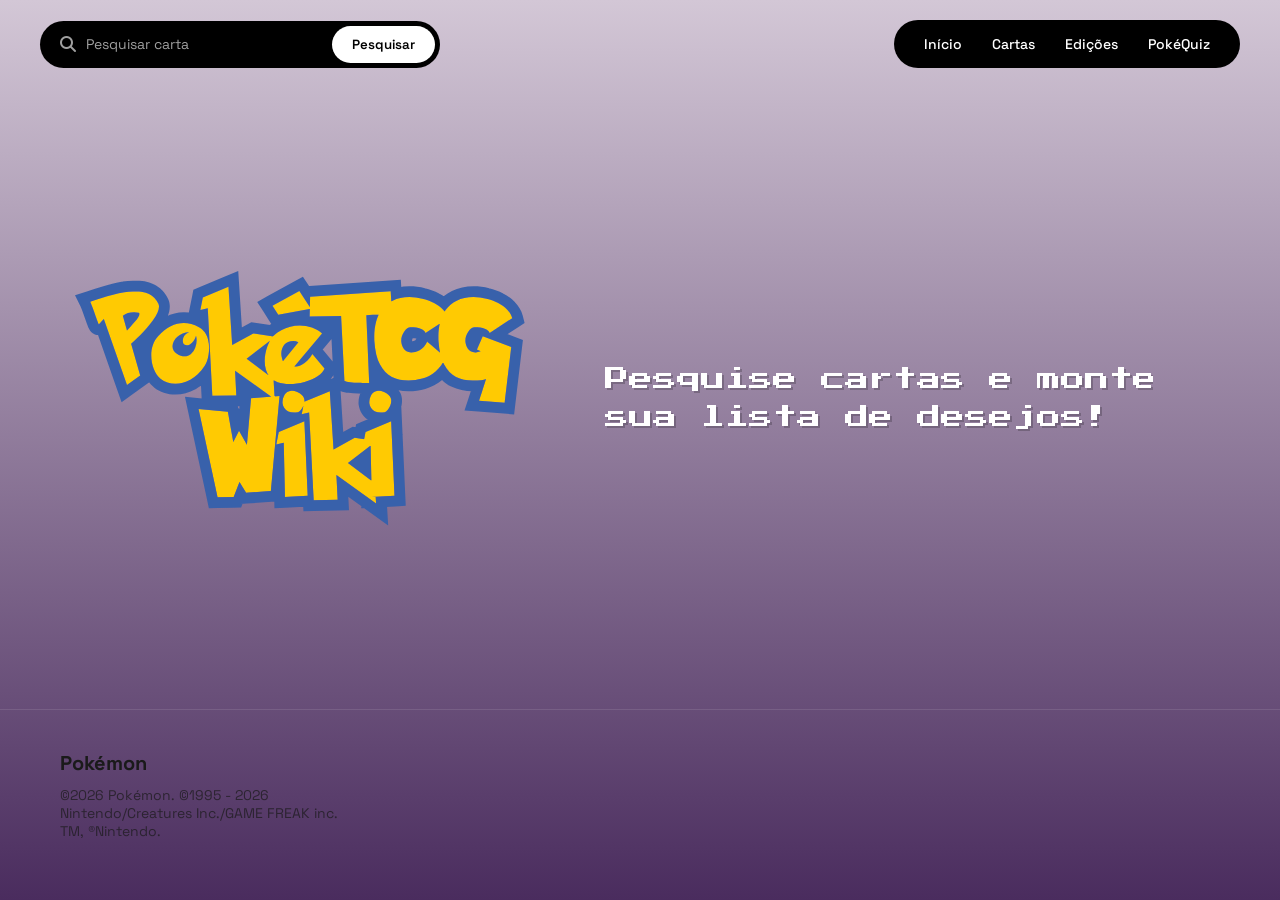
==== index.html @ 177856fb "nome pasta" ====
<!DOCTYPE html>
<html lang="pt-BR">

<head>
    <meta charset="UTF-8">
    <meta name="viewport" content="width=device-width, initial-scale=1.0">
    <title>PokéTCG Wiki</title>
    <link rel="stylesheet" href="style.css">
    <link rel="preconnect" href="https://fonts.googleapis.com">
    <link rel="preconnect" href="https://fonts.gstatic.com" crossorigin>
    <link href="https://fonts.googleapis.com/css2?family=Press+Start+2P&family=Space+Grotesk:wght@300..700&display=swap"
        rel="stylesheet">
    <link rel="stylesheet" href="https://cdnjs.cloudflare.com/ajax/libs/font-awesome/6.4.0/css/all.min.css">
</head>

<body>

    <header class="top-header">
        <div class="search-bar">
            <div class="input-group">
                <i class="fa-solid fa-magnifying-glass"></i>
                <input type="text" placeholder="Pesquisar carta">
            </div>
            <button class="cta-btn">Pesquisar</button>
        </div>

        <nav class="nav-menu">
            <a href="index.html">Início</a>
            <a href="cartas/cartas.html">Cartas</a>
            <a href="edition/edition.html">Edições</a>
            <a href="#">PokéQuiz</a>
        </nav>
    </header>

    <main class="hero-section">
        <div class="hero-content">
            <img src="images/logo.svg" alt="Logo PokéTCG Wiki" class="logo-img">
            <h1 class="pixel-text">
                <span class="line-1">Pesquise cartas e monte</span>
                <span class="line-2">sua lista de desejos!</span>
            </h1>
        </div>
    </main>

    <footer class="site-footer">
        <div class="footer-brand">
            <h2>Pokémon</h2>
            <p>©2026 Pokémon. ©1995 - 2026 Nintendo/Creatures Inc./GAME FREAK inc. TM, ®Nintendo.</p>
        </div>

        <div class="footer-links">
            <div class="link
---- style.css ----
/* Reset básico */
* {
    margin: 0;
    padding: 0;
    box-sizing: border-box;
}

body {
    font-family: 'Space Grotesk', sans-serif;
    background: linear-gradient(180deg, #d3c7d6 0%, #4a2c5e 100%);
    color: #ffffff;
    min-height: 100vh;
    display: flex;
    flex-direction: column;
}

/* --- CABEÇALHO --- */
.top-header {
    display: flex;
    justify-content: space-between;
    align-items: center;
    padding: 20px 40px;
}

.search-bar {
    background-color: #000;
    border-radius: 30px;
    display: flex;
    align-items: center;
    justify-content: space-between;
    padding: 5px 5px 5px 20px;
    width: 400px;
}

.input-group {
    display: flex;
    align-items: center;
    gap: 10px;
    flex: 1;
}

.input-group i {
    color: #a0a0a0;
}

.input-group input {
    background: transparent;
    border: none;
    color: #fff;
    font-family: 'Space Grotesk', sans-serif;
    font-size: 14px;
    outline: none;
    width: 100%;
}

.input-group input::placeholder {
    color: #a0a0a0;
}

.cta-btn {
    background-color: #fff;
    color: #000;
    border: none;
    border-radius: 20px;
    padding: 10px 20px;
    font-weight: 600;
    cursor: pointer;
    font-family: 'Space Grotesk', sans-serif;
}

.nav-menu {
    background-color: #000;
    border-radius: 30px;
    padding: 15px 30px;
    display: flex;
    gap: 30px;
}

.nav-menu a {
    color: #fff;
    text-decoration: none;
    font-size: 14px;
    font-weight: 500;
}

/* --- CONTEÚDO PRINCIPAL --- */
.hero-section {
    flex: 1; 
    display: flex;
    align-items: center; 
    justify-content: center; 
    padding: 40px;
    width: 100%;
}

.hero-content {
    display: flex;
    align-items: center;
    justify-content: center;
    gap: 80px; 
    max-width: 1200px;
    width: 100%;
}

.logo-img {
    max-width: 450px;
    width: 100%;
    height: auto;
    flex-shrink: 0; /* Impede a imagem de se encolher ou mover */
}

/* --- EFEITO DE DIGITAÇÃO MULTILINHA E ESTÁTICO --- */
.pixel-text {
    font-family: 'Press Start 2P', cursive;
    font-size: 24px; 
    font-weight: 400;
    line-height: 1.6;
    text-shadow: 2px 2px 0px rgba(0,0,0,0.2); 
    
    /* Configuração para não mover a tela: um tamanho mínimo fixo para o container */
    display: flex;
    flex-direction: column;
    min-width: 25ch; 
}

.pixel-text span {
    display: inline-block;
    overflow: hidden; 
    white-space: nowrap; 
    width: 0; /* Começa invisível */
    border-right: 4px solid transparent; 
}

.line-1 {
    /* Linha 1 tem exatamente 23 caracteres */
    animation: typing-1 1.5s steps(23, end) forwards;
}

.line-2 {
    /* Linha 2 tem exatamente 20 caracteres. O delay de 1.5s faz ela esperar a linha 1 terminar */
    animation: 
        typing-2 1.5s steps(20, end) 1.5s forwards,
        blink .75s step-end infinite;
}

@keyframes typing-1 {
    from { width: 0; }
    to { width: 23ch; } /* ch é a largura exata da fonte pixelada */
}

@keyframes typing-2 {
    from { width: 0; }
    to { width: 21ch; }
}

@keyframes blink {
    from, to { border-right-color: transparent; }
    50% { border-right-color: #fff; }
}

/* --- RODAPÉ --- */
.site-footer {
    display: flex;
    justify-content: space-between;
    padding: 40px 60px;
    border-top: 1px solid rgba(255, 255, 255, 0.1);
    margin-top: auto;
}

.footer-brand {
    max-width: 300px;
}

.footer-brand h2 {
    font-size: 20px;
    margin-bottom: 10px;
    color: #1a1a1a; 
}

.footer-brand p {
    font-size: 14px;
    color: rgba(26, 26, 26, 0.7);
    margin-bottom: 20px;
}

.footer-links {
    display: flex;
    gap: 80px;
}

.link-column h3 {
    font-size: 14px;
    font-weight: 700;
    margin-bottom: 15px;
    color: #1a1a1a;
}

.link-column a {
    display: block;
    color: rgba(26, 26, 26, 0.7);
    text-decoration: none;
    font-size: 14px;
    margin-bottom: 10px;
}

.link-column a:hover {
    color: #000;
}
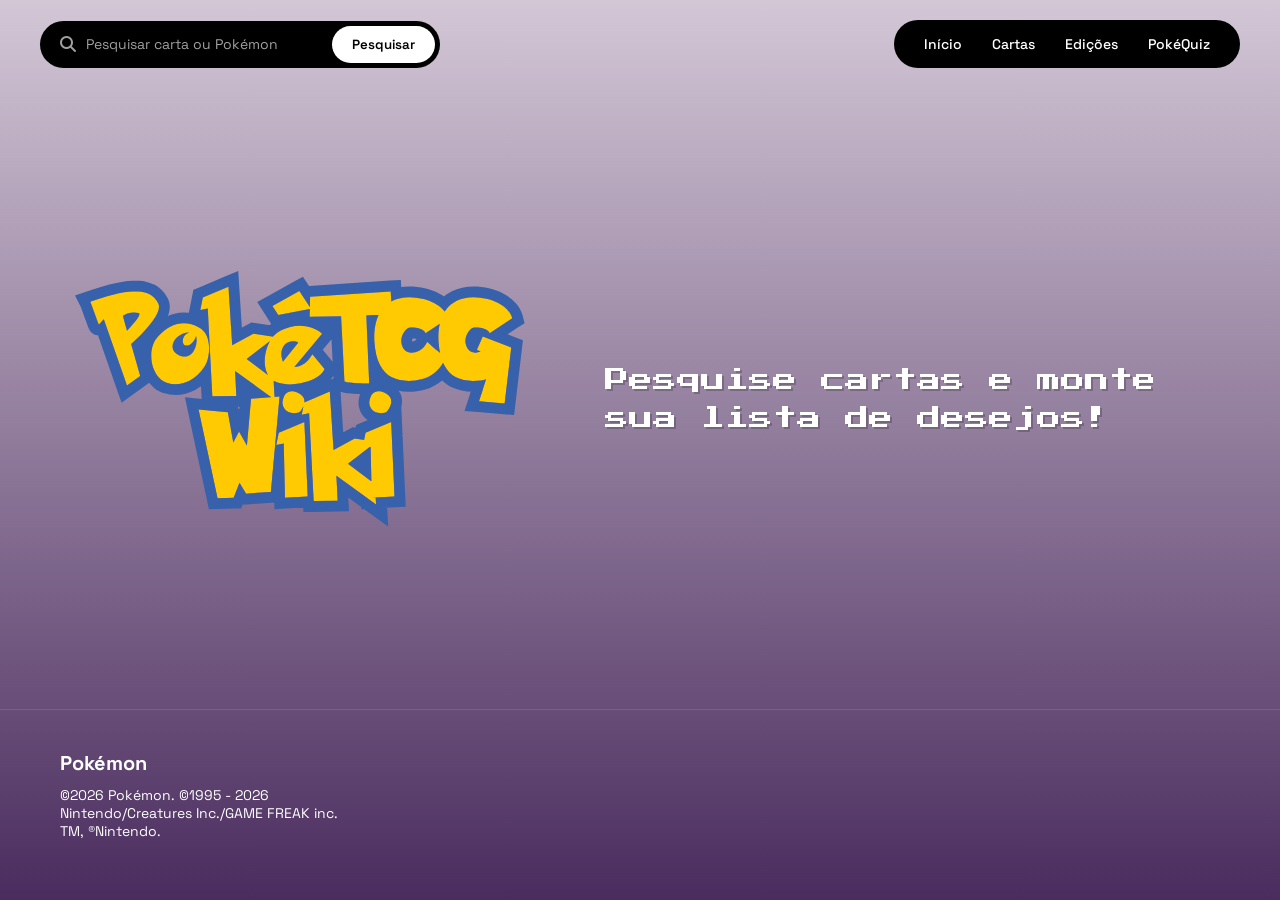
==== commit c79b2489: "Substituindo tudo pela versao local" ====
--- a/index.html
+++ b/index.html
@@ -1,52 +1,56 @@
-<!DOCTYPE html>
-<html lang="pt-BR">
-
-<head>
-    <meta charset="UTF-8">
-    <meta name="viewport" content="width=device-width, initial-scale=1.0">
-    <title>PokéTCG Wiki</title>
-    <link rel="stylesheet" href="style.css">
-    <link rel="preconnect" href="https://fonts.googleapis.com">
-    <link rel="preconnect" href="https://fonts.gstatic.com" crossorigin>
-    <link href="https://fonts.googleapis.com/css2?family=Press+Start+2P&family=Space+Grotesk:wght@300..700&display=swap"
-        rel="stylesheet">
-    <link rel="stylesheet" href="https://cdnjs.cloudflare.com/ajax/libs/font-awesome/6.4.0/css/all.min.css">
-</head>
-
-<body>
-
-    <header class="top-header">
-        <div class="search-bar">
-            <div class="input-group">
-                <i class="fa-solid fa-magnifying-glass"></i>
-                <input type="text" placeholder="Pesquisar carta">
-            </div>
-            <button class="cta-btn">Pesquisar</button>
-        </div>
-
-        <nav class="nav-menu">
-            <a href="index.html">Início</a>
-            <a href="cartas/cartas.html">Cartas</a>
-            <a href="edition/edition.html">Edições</a>
-            <a href="#">PokéQuiz</a>
-        </nav>
-    </header>
-
-    <main class="hero-section">
-        <div class="hero-content">
-            <img src="images/logo.svg" alt="Logo PokéTCG Wiki" class="logo-img">
-            <h1 class="pixel-text">
-                <span class="line-1">Pesquise cartas e monte</span>
-                <span class="line-2">sua lista de desejos!</span>
-            </h1>
-        </div>
-    </main>
-
-    <footer class="site-footer">
-        <div class="footer-brand">
-            <h2>Pokémon</h2>
-            <p>©2026 Pokémon. ©1995 - 2026 Nintendo/Creatures Inc./GAME FREAK inc. TM, ®Nintendo.</p>
-        </div>
-
-        <div class="footer-links">
-            <div class="link+<!DOCTYPE html>
+<html lang="pt-BR">
+
+<head>
+    <meta charset="UTF-8">
+    <meta name="viewport" content="width=device-width, initial-scale=1.0">
+    <title>PokéTCG Wiki</title>
+    <link rel="stylesheet" href="style.css">
+    <link rel="preconnect" href="https://fonts.googleapis.com">
+    <link rel="preconnect" href="https://fonts.gstatic.com" crossorigin>
+    <link href="https://fonts.googleapis.com/css2?family=Press+Start+2P&family=Space+Grotesk:wght@300..700&display=swap" rel="stylesheet">
+    <link rel="stylesheet" href="https://cdnjs.cloudflare.com/ajax/libs/font-awesome/6.4.0/css/all.min.css">
+</head>
+
+<body>
+
+    <header class="top-header">
+        <div class="search-bar">
+            <div class="input-group">
+                <i class="fa-solid fa-magnifying-glass"></i>
+                <input type="text" placeholder="Pesquisar carta ou Pokémon">
+            </div>
+            <button class="cta-btn">Pesquisar</button>
+        </div>
+
+        <nav class="nav-menu">
+            <a href="index.html">Início</a>
+            <a href="cartas/cartas.html">Cartas</a>
+            <a href="edition/edition.html">Edições</a>
+            <a href="quiz/quiz.html">PokéQuiz</a>
+        </nav>
+    </header>
+
+    <main class="hero-section">
+        <div class="hero-content">
+            <img src="images/logo.svg" alt="Logo PokéTCG Wiki" class="logo-img">
+            <h1 class="pixel-text">
+                <span class="line-1">Pesquise cartas e monte</span>
+                <span class="line-2">sua lista de desejos!</span>
+            </h1>
+        </div>
+    </main>
+
+    <footer class="site-footer">
+        <div class="footer-brand">
+            <h2>Pokémon</h2>
+            <p>©2026 Pokémon. ©1995 - 2026 Nintendo/Creatures Inc./GAME FREAK inc. TM, ®Nintendo.</p>
+        </div>
+        
+        <div class="footer-links">
+            </div>
+    </footer>
+
+    <script src="global.js"></script>
+</body>
+</html>
--- a/style.css
+++ b/style.css
@@ -1,208 +1,358 @@
-/* Reset básico */
-* {
-    margin: 0;
-    padding: 0;
-    box-sizing: border-box;
-}
-
-body {
-    font-family: 'Space Grotesk', sans-serif;
-    background: linear-gradient(180deg, #d3c7d6 0%, #4a2c5e 100%);
-    color: #ffffff;
-    min-height: 100vh;
-    display: flex;
-    flex-direction: column;
-}
-
-/* --- CABEÇALHO --- */
-.top-header {
-    display: flex;
-    justify-content: space-between;
-    align-items: center;
-    padding: 20px 40px;
-}
-
-.search-bar {
-    background-color: #000;
-    border-radius: 30px;
-    display: flex;
-    align-items: center;
-    justify-content: space-between;
-    padding: 5px 5px 5px 20px;
-    width: 400px;
-}
-
-.input-group {
-    display: flex;
-    align-items: center;
-    gap: 10px;
-    flex: 1;
-}
-
-.input-group i {
-    color: #a0a0a0;
-}
-
-.input-group input {
-    background: transparent;
-    border: none;
-    color: #fff;
-    font-family: 'Space Grotesk', sans-serif;
-    font-size: 14px;
-    outline: none;
-    width: 100%;
-}
-
-.input-group input::placeholder {
-    color: #a0a0a0;
-}
-
-.cta-btn {
-    background-color: #fff;
-    color: #000;
-    border: none;
-    border-radius: 20px;
-    padding: 10px 20px;
-    font-weight: 600;
-    cursor: pointer;
-    font-family: 'Space Grotesk', sans-serif;
-}
-
-.nav-menu {
-    background-color: #000;
-    border-radius: 30px;
-    padding: 15px 30px;
-    display: flex;
-    gap: 30px;
-}
-
-.nav-menu a {
-    color: #fff;
-    text-decoration: none;
-    font-size: 14px;
-    font-weight: 500;
-}
-
-/* --- CONTEÚDO PRINCIPAL --- */
-.hero-section {
-    flex: 1; 
-    display: flex;
-    align-items: center; 
-    justify-content: center; 
-    padding: 40px;
-    width: 100%;
-}
-
-.hero-content {
-    display: flex;
-    align-items: center;
-    justify-content: center;
-    gap: 80px; 
-    max-width: 1200px;
-    width: 100%;
-}
-
-.logo-img {
-    max-width: 450px;
-    width: 100%;
-    height: auto;
-    flex-shrink: 0; /* Impede a imagem de se encolher ou mover */
-}
-
-/* --- EFEITO DE DIGITAÇÃO MULTILINHA E ESTÁTICO --- */
-.pixel-text {
-    font-family: 'Press Start 2P', cursive;
-    font-size: 24px; 
-    font-weight: 400;
-    line-height: 1.6;
-    text-shadow: 2px 2px 0px rgba(0,0,0,0.2); 
-    
-    /* Configuração para não mover a tela: um tamanho mínimo fixo para o container */
-    display: flex;
-    flex-direction: column;
-    min-width: 25ch; 
-}
-
-.pixel-text span {
-    display: inline-block;
-    overflow: hidden; 
-    white-space: nowrap; 
-    width: 0; /* Começa invisível */
-    border-right: 4px solid transparent; 
-}
-
-.line-1 {
-    /* Linha 1 tem exatamente 23 caracteres */
-    animation: typing-1 1.5s steps(23, end) forwards;
-}
-
-.line-2 {
-    /* Linha 2 tem exatamente 20 caracteres. O delay de 1.5s faz ela esperar a linha 1 terminar */
-    animation: 
-        typing-2 1.5s steps(20, end) 1.5s forwards,
-        blink .75s step-end infinite;
-}
-
-@keyframes typing-1 {
-    from { width: 0; }
-    to { width: 23ch; } /* ch é a largura exata da fonte pixelada */
-}
-
-@keyframes typing-2 {
-    from { width: 0; }
-    to { width: 21ch; }
-}
-
-@keyframes blink {
-    from, to { border-right-color: transparent; }
-    50% { border-right-color: #fff; }
-}
-
-/* --- RODAPÉ --- */
-.site-footer {
-    display: flex;
-    justify-content: space-between;
-    padding: 40px 60px;
-    border-top: 1px solid rgba(255, 255, 255, 0.1);
-    margin-top: auto;
-}
-
-.footer-brand {
-    max-width: 300px;
-}
-
-.footer-brand h2 {
-    font-size: 20px;
-    margin-bottom: 10px;
-    color: #1a1a1a; 
-}
-
-.footer-brand p {
-    font-size: 14px;
-    color: rgba(26, 26, 26, 0.7);
-    margin-bottom: 20px;
-}
-
-.footer-links {
-    display: flex;
-    gap: 80px;
-}
-
-.link-column h3 {
-    font-size: 14px;
-    font-weight: 700;
-    margin-bottom: 15px;
-    color: #1a1a1a;
-}
-
-.link-column a {
-    display: block;
-    color: rgba(26, 26, 26, 0.7);
-    text-decoration: none;
-    font-size: 14px;
-    margin-bottom: 10px;
-}
-
-.link-column a:hover {
-    color: #000;
+/* Reset básico */
+* {
+    margin: 0;
+    padding: 0;
+    box-sizing: border-box;
+}
+
+body {
+    font-family: 'Space Grotesk', sans-serif;
+    background: linear-gradient(180deg, #d3c7d6 0%, #4a2c5e 100%);
+    color: #ffffff;
+    min-height: 100vh;
+    display: flex;
+    flex-direction: column;
+}
+
+/* --- CABEÇALHO --- */
+/* =========================================
+   CABEÇALHO FIXO (STICKY HEADER)
+   ========================================= */
+/* =========================================
+   CABEÇALHO DINÂMICO (Transparente -> Vidro)
+   ========================================= */
+.top-header {
+    display: flex;
+    justify-content: space-between;
+    align-items: center;
+    padding: 20px 40px;
+    
+    /* Fica fixo no topo */
+    position: sticky;
+    top: 0;
+    z-index: 1000;
+    
+    /* ESTADO INICIAL (No topo absoluto) */
+    background: transparent; 
+    border-bottom: 1px solid transparent;
+    
+    /* Transição suave de 0.3 segundos para qualquer mudança */
+    transition: all 0.3s ease-in-out; 
+}
+
+/* ESTADO ROLADO (Quando o JS adiciona essa classe) */
+.top-header.scrolled {
+    background: rgba(30, 15, 45, 0.85); /* Fundo roxo escuro transparente */
+    backdrop-filter: blur(12px); /* O efeito de vidro embaçado */
+    border-bottom: 1px solid rgba(255, 255, 255, 0.1); /* Linha sutil */
+    padding: 15px 40px; /* Bônus: o menu dá uma leve encolhida elegante */
+}
+
+.search-bar {
+    background-color: #000;
+    border-radius: 30px;
+    display: flex;
+    align-items: center;
+    justify-content: space-between;
+    padding: 5px 5px 5px 20px;
+    width: 400px;
+}
+
+.input-group {
+    display: flex;
+    align-items: center;
+    gap: 10px;
+    flex: 1;
+}
+
+.input-group i {
+    color: #a0a0a0;
+}
+
+.input-group input {
+    background: transparent;
+    border: none;
+    color: #fff;
+    font-family: 'Space Grotesk', sans-serif;
+    font-size: 14px;
+    outline: none;
+    width: 100%;
+}
+
+.input-group input::placeholder {
+    color: #a0a0a0;
+}
+
+.cta-btn {
+    background-color: #fff;
+    color: #000;
+    border: none;
+    border-radius: 20px;
+    padding: 10px 20px;
+    font-weight: 600;
+    cursor: pointer;
+    font-family: 'Space Grotesk', sans-serif;
+}
+
+.nav-menu {
+    background-color: #000;
+    border-radius: 30px;
+    padding: 15px 30px;
+    display: flex;
+    gap: 30px;
+}
+
+.nav-menu a {
+    color: #fff;
+    text-decoration: none;
+    font-size: 14px;
+    font-weight: 500;
+}
+
+/* --- CONTEÚDO PRINCIPAL --- */
+.hero-section {
+    flex: 1; 
+    display: flex;
+    align-items: center; 
+    justify-content: center; 
+    padding: 40px;
+    width: 100%;
+}
+
+.hero-content {
+    display: flex;
+    align-items: center;
+    justify-content: center;
+    gap: 80px; 
+    max-width: 1200px;
+    width: 100%;
+}
+
+.logo-img {
+    max-width: 450px;
+    width: 100%;
+    height: auto;
+    flex-shrink: 0; /* Impede a imagem de se encolher ou mover */
+}
+
+/* --- EFEITO DE DIGITAÇÃO MULTILINHA E ESTÁTICO --- */
+.pixel-text {
+    font-family: 'Press Start 2P', cursive;
+    font-size: 24px; 
+    font-weight: 400;
+    line-height: 1.6;
+    text-shadow: 2px 2px 0px rgba(0,0,0,0.2); 
+    
+    /* Configuração para não mover a tela: um tamanho mínimo fixo para o container */
+    display: flex;
+    flex-direction: column;
+    min-width: 25ch; 
+}
+
+.pixel-text span {
+    display: inline-block;
+    overflow: hidden; 
+    white-space: nowrap; 
+    width: 0; /* Começa invisível */
+    border-right: 4px solid transparent; 
+}
+
+.line-1 {
+    /* Linha 1 tem exatamente 23 caracteres */
+    animation: typing-1 1.5s steps(23, end) forwards;
+}
+
+.line-2 {
+    /* Linha 2 tem exatamente 20 caracteres. O delay de 1.5s faz ela esperar a linha 1 terminar */
+    animation: 
+        typing-2 1.5s steps(20, end) 1.5s forwards,
+        blink .75s step-end infinite;
+}
+
+@keyframes typing-1 {
+    from { width: 0; }
+    to { width: 23ch; } /* ch é a largura exata da fonte pixelada */
+}
+
+@keyframes typing-2 {
+    from { width: 0; }
+    to { width: 21ch; }
+}
+
+@keyframes blink {
+    from, to { border-right-color: transparent; }
+    50% { border-right-color: #fff; }
+}
+
+/* --- RODAPÉ --- */
+.site-footer {
+    display: flex;
+    justify-content: space-between;
+    padding: 40px 60px;
+    border-top: 1px solid rgba(255, 255, 255, 0.1);
+    margin-top: auto;
+}
+
+.footer-brand {
+    max-width: 300px;
+}
+
+.footer-brand h2 {
+    font-size: 20px;
+    margin-bottom: 10px;
+    color: #fefefe; 
+}
+
+.footer-brand p {
+    font-size: 14px;
+    color: #fefefe;
+    margin-bottom: 20px;
+}
+
+.footer-links {
+    display: flex;
+    gap: 80px;
+}
+
+.link-column h3 {
+    font-size: 14px;
+    font-weight: 700;
+    margin-bottom: 15px;
+    color: #1a1a1a;
+}
+
+.link-column a {
+    display: block;
+    color: rgba(26, 26, 26, 0.7);
+    text-decoration: none;
+    font-size: 14px;
+    margin-bottom: 10px;
+}
+
+.link-column a:hover {
+    color: #000;
+}
+
+/* =========================================
+   GRADE DE CARTAS (Página de Busca)
+   ========================================= */
+.cards-section {
+    flex: 1;
+    display: flex;
+    justify-content: center;
+    padding: 60px 40px;
+    width: 100%;
+}
+
+.card-grid {
+    display: grid;
+    grid-template-columns: repeat(5, 1fr); /* Força exatamente 5 colunas */
+    gap: 20px; 
+    max-width: 1200px;
+    width: 100%;
+}
+
+.tcg-card {
+    width: 100%;
+    aspect-ratio: 63 / 88;
+    border-radius: 8px;
+    object-fit: contain;
+    box-shadow: 0 4px 6px rgba(0,0,0,0.2);
+    transition: transform 0.2s ease-in-out;
+    cursor: pointer;
+}
+
+.tcg-card:hover {
+    transform: scale(1.05);
+}
+
+.skeleton-card {
+    background-color: rgba(209, 209, 209, 0.3);
+    width: 100%;
+    aspect-ratio: 63 / 88;
+    border-radius: 8px;
+}
+
+
+/* =========================================
+   RESPONSIVIDADE GERAL E PÁGINA INICIAL
+   (Telemóveis / Celulares - Abaixo de 768px)
+   ========================================= */
+@media (max-width: 768px) {
+    
+    /* 1. Cabeçalho Dinâmico: Pesquisa em cima e Navegação em baixo */
+    .top-header, 
+    .top-header.scrolled {
+        flex-direction: column !important;
+        padding: 15px 20px !important;
+        gap: 15px !important;
+    }
+
+    .search-bar {
+        width: 100% !important;
+        justify-content: center !important;
+    }
+
+    .search-bar .input-group {
+        width: 100% !important;
+    }
+
+    .nav-menu {
+        width: 100% !important;
+        justify-content: center !important;
+        flex-wrap: wrap;
+        gap: 15px !important;
+    }
+
+    /* 2. Grid da Página de Busca: De 5 para 2 colunas */
+    .card-grid {
+        grid-template-columns: repeat(2, 1fr) !important;
+        gap: 10px !important;
+    }
+
+    /* --- NOVA CORREÇÃO PARA A PÁGINA INICIAL (image_1.png) --- */
+    /* Empilha a Logo em cima do Texto e Reduz Fonte */
+    .hero-section {
+        padding: 40px 20px !important; /* Ajustar padding geral */
+        display: flex;
+        justify-content: center;
+        align-items: center;
+        min-height: calc(100vh - 150px);
+    }
+
+    .hero-content {
+        flex-direction: column !important; /* Forçar Logo em cima, Texto embaixo */
+        align-items: center !important; /* Centralizar tudo */
+        gap: 25px; /* Espaço entre logo e texto */
+        text-align: center;
+        width: 100%;
+        max-width: 320px; /* Evitar que o conteúdo fique muito largo */
+    }
+
+    .logo-img {
+        width: 240px !important; /* Reduzir bem o tamanho da logo */
+        height: auto;
+        margin: 0 auto !important;
+        display: block;
+    }
+
+    h1.pixel-text {
+        font-size: 1.0rem !important; /* Reduzir drasticamente o tamanho do título pixelado */
+        line-height: 1.5; /* Ajustar espaçamento entre linhas */
+        margin: 0 !important;
+        width: 100%;
+        color: #fff;
+    }
+
+    /* Forçar quebra de linha em cada span para centralizar bem */
+    h1.pixel-text span {
+        display: block;
+        width: 100%;
+        margin: 0 auto;
+    }
+
+    /* Outros ajustes móveis gerais */
+    main {
+        padding: 30px 20px !important;
+    }
 }
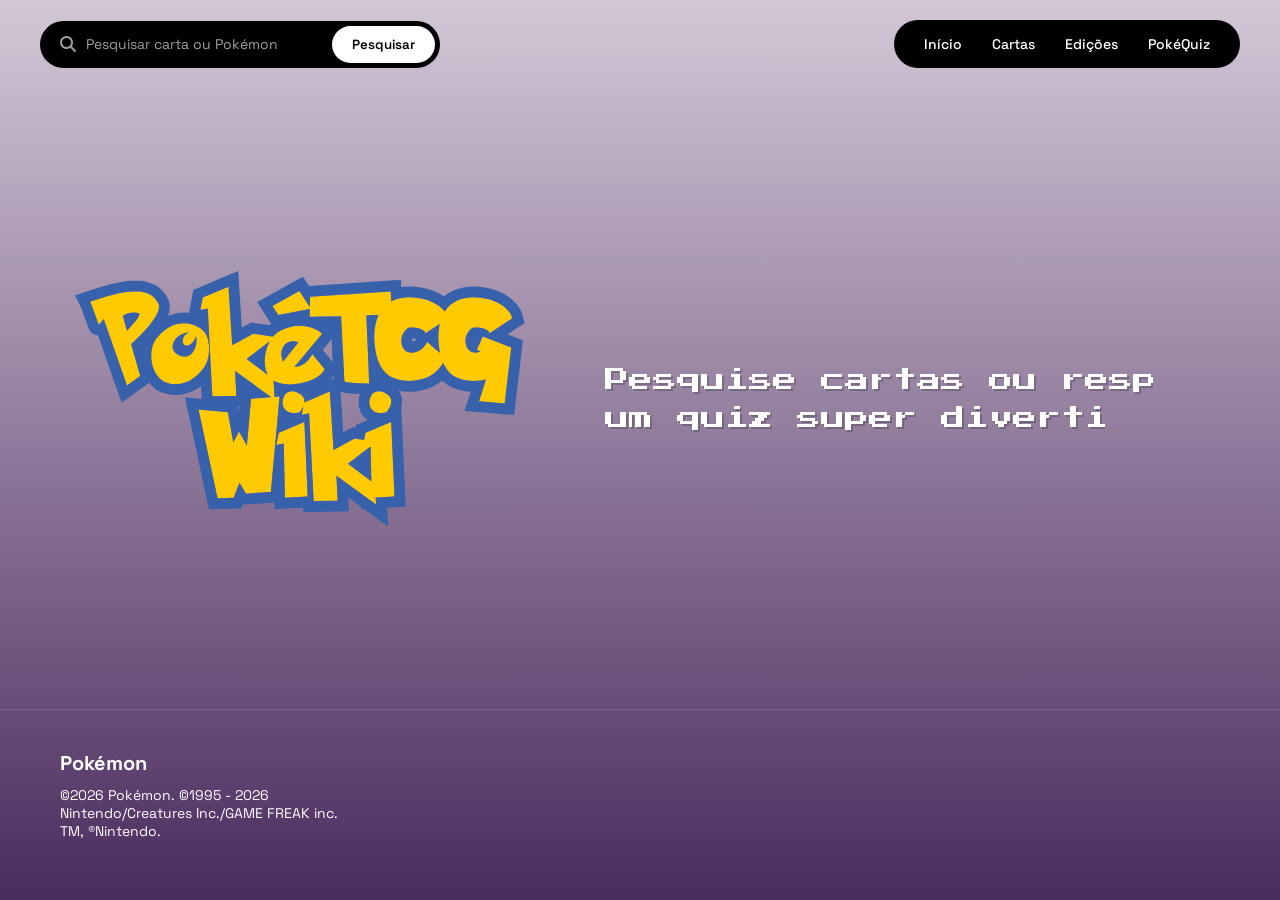
==== commit 313ec6b9: "Update index.html" ====
--- a/index.html
+++ b/index.html
@@ -3,7 +3,7 @@
 
 <head>
     <meta charset="UTF-8">
-    <meta name="viewport" content="width=device-width, initial-scale=1.0">
+    <meta name="viewport" content="width=device-width, initial-scale=1.0, minimum-scale=1.0">
     <title>PokéTCG Wiki</title>
     <link rel="stylesheet" href="style.css">
     <link rel="preconnect" href="https://fonts.googleapis.com">
@@ -35,8 +35,8 @@
         <div class="hero-content">
             <img src="images/logo.svg" alt="Logo PokéTCG Wiki" class="logo-img">
             <h1 class="pixel-text">
-                <span class="line-1">Pesquise cartas e monte</span>
-                <span class="line-2">sua lista de desejos!</span>
+                <span class="line-1">Pesquise cartas ou responda</span>
+                <span class="line-2">um quiz super divertido!</span>
             </h1>
         </div>
     </main>
@@ -53,4 +53,4 @@
 
     <script src="global.js"></script>
 </body>
-</html>+</html>
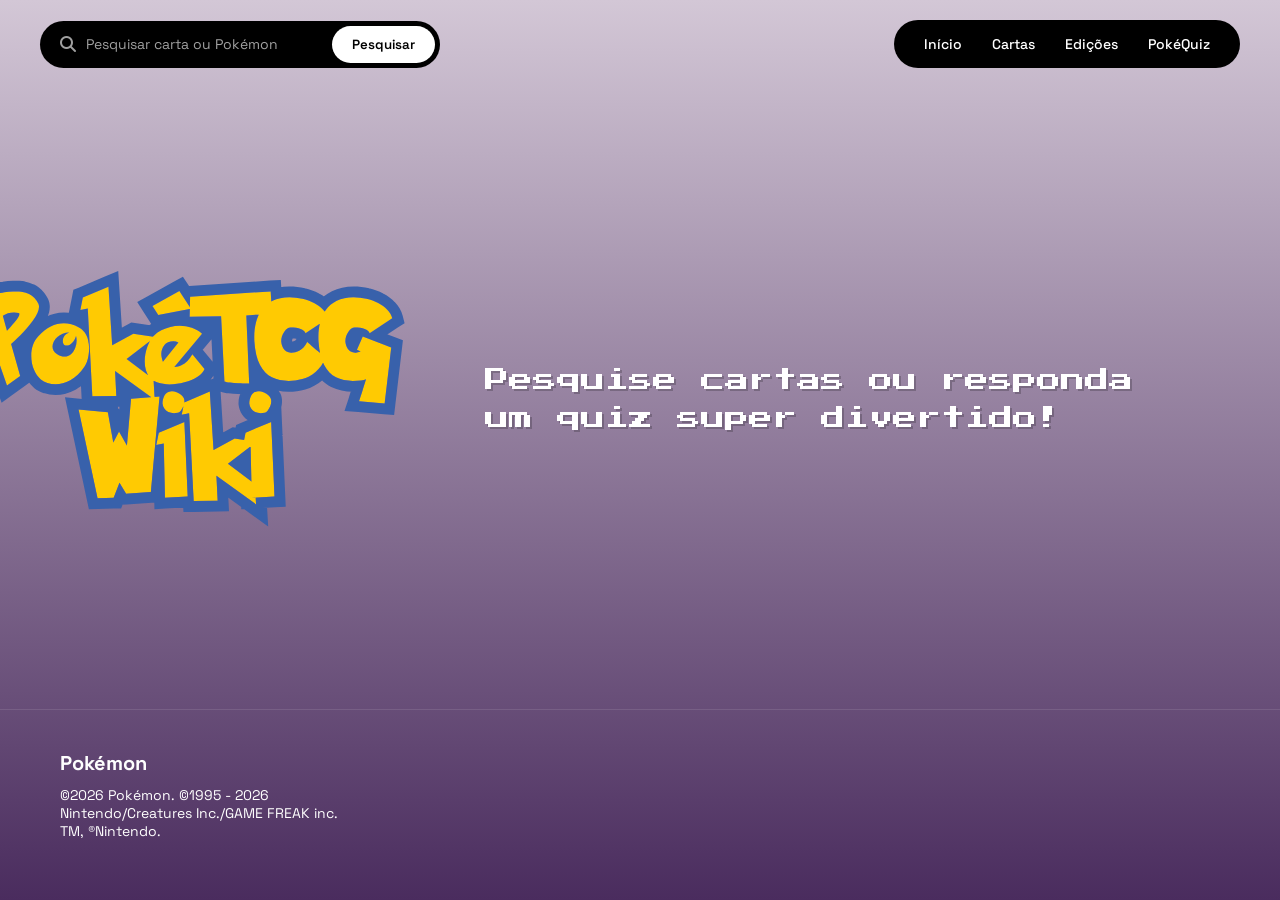
==== commit 833f658f: "Update index.html" ====
--- a/index.html
+++ b/index.html
@@ -6,6 +6,7 @@
     <meta name="viewport" content="width=device-width, initial-scale=1.0, minimum-scale=1.0">
     <title>PokéTCG Wiki</title>
     <link rel="stylesheet" href="style.css">
+    <link rel="icon" href="../images/pokebola.png" type="image/png">
     <link rel="preconnect" href="https://fonts.googleapis.com">
     <link rel="preconnect" href="https://fonts.gstatic.com" crossorigin>
     <link href="https://fonts.googleapis.com/css2?family=Press+Start+2P&family=Space+Grotesk:wght@300..700&display=swap" rel="stylesheet">
--- a/style.css
+++ b/style.css
@@ -1,4 +1,4 @@
-/* Reset básico */
+
 * {
     margin: 0;
     padding: 0;
@@ -14,38 +14,30 @@
     flex-direction: column;
 }
 
-/* --- CABEÇALHO --- */
-/* =========================================
-   CABEÇALHO FIXO (STICKY HEADER)
-   ========================================= */
-/* =========================================
-   CABEÇALHO DINÂMICO (Transparente -> Vidro)
-   ========================================= */
+
 .top-header {
     display: flex;
     justify-content: space-between;
     align-items: center;
     padding: 20px 40px;
     
-    /* Fica fixo no topo */
+
     position: sticky;
     top: 0;
     z-index: 1000;
-    
-    /* ESTADO INICIAL (No topo absoluto) */
+
     background: transparent; 
     border-bottom: 1px solid transparent;
-    
-    /* Transição suave de 0.3 segundos para qualquer mudança */
+
     transition: all 0.3s ease-in-out; 
 }
 
-/* ESTADO ROLADO (Quando o JS adiciona essa classe) */
+
 .top-header.scrolled {
-    background: rgba(30, 15, 45, 0.85); /* Fundo roxo escuro transparente */
-    backdrop-filter: blur(12px); /* O efeito de vidro embaçado */
-    border-bottom: 1px solid rgba(255, 255, 255, 0.1); /* Linha sutil */
-    padding: 15px 40px; /* Bônus: o menu dá uma leve encolhida elegante */
+    background: rgba(30, 15, 45, 0.85);
+    backdrop-filter: blur(12px);
+    border-bottom: 1px solid rgba(255, 255, 255, 0.1);
+    padding: 15px 40px; 
 }
 
 .search-bar {
@@ -109,7 +101,7 @@
     font-weight: 500;
 }
 
-/* --- CONTEÚDO PRINCIPAL --- */
+
 .hero-section {
     flex: 1; 
     display: flex;
@@ -132,8 +124,9 @@
     max-width: 450px;
     width: 100%;
     height: auto;
-    flex-shrink: 0; /* Impede a imagem de se encolher ou mover */
-}
+    flex-shrink: 0;
+}
+
 
 /* --- EFEITO DE DIGITAÇÃO MULTILINHA E ESTÁTICO --- */
 .pixel-text {
@@ -143,40 +136,40 @@
     line-height: 1.6;
     text-shadow: 2px 2px 0px rgba(0,0,0,0.2); 
     
-    /* Configuração para não mover a tela: um tamanho mínimo fixo para o container */
+    /* AUMENTAMOS o espaço mínimo para garantir que não corte nada */
     display: flex;
     flex-direction: column;
-    min-width: 25ch; 
+    min-width: 35ch; 
 }
 
 .pixel-text span {
     display: inline-block;
     overflow: hidden; 
     white-space: nowrap; 
-    width: 0; /* Começa invisível */
+    width: 0; 
     border-right: 4px solid transparent; 
 }
 
 .line-1 {
-    /* Linha 1 tem exatamente 23 caracteres */
-    animation: typing-1 1.5s steps(23, end) forwards;
+    /* Ajustado para acompanhar a nova largura */
+    animation: typing-1 1.5s steps(33, end) forwards;
 }
 
 .line-2 {
-    /* Linha 2 tem exatamente 20 caracteres. O delay de 1.5s faz ela esperar a linha 1 terminar */
+    /* Ajustado para acompanhar a nova largura */
     animation: 
-        typing-2 1.5s steps(20, end) 1.5s forwards,
+        typing-2 1.5s steps(28, end) 1.5s forwards,
         blink .75s step-end infinite;
 }
 
 @keyframes typing-1 {
     from { width: 0; }
-    to { width: 23ch; } /* ch é a largura exata da fonte pixelada */
+    to { width: 33ch; } /* Forçando uma largura maior que o texto */
 }
 
 @keyframes typing-2 {
     from { width: 0; }
-    to { width: 21ch; }
+    to { width: 28ch; } /* Forçando uma largura maior que o texto */
 }
 
 @keyframes blink {
@@ -184,7 +177,6 @@
     50% { border-right-color: #fff; }
 }
 
-/* --- RODAPÉ --- */
 .site-footer {
     display: flex;
     justify-content: space-between;
@@ -233,9 +225,7 @@
     color: #000;
 }
 
-/* =========================================
-   GRADE DE CARTAS (Página de Busca)
-   ========================================= */
+
 .cards-section {
     flex: 1;
     display: flex;
@@ -246,7 +236,7 @@
 
 .card-grid {
     display: grid;
-    grid-template-columns: repeat(5, 1fr); /* Força exatamente 5 colunas */
+    grid-template-columns: repeat(5, 1fr);
     gap: 20px; 
     max-width: 1200px;
     width: 100%;
@@ -274,13 +264,9 @@
 }
 
 
-/* =========================================
-   RESPONSIVIDADE GERAL E PÁGINA INICIAL
-   (Telemóveis / Celulares - Abaixo de 768px)
-   ========================================= */
+
 @media (max-width: 768px) {
     
-    /* 1. Cabeçalho Dinâmico: Pesquisa em cima e Navegação em baixo */
     .top-header, 
     .top-header.scrolled {
         flex-direction: column !important;
@@ -304,16 +290,15 @@
         gap: 15px !important;
     }
 
-    /* 2. Grid da Página de Busca: De 5 para 2 colunas */
+
     .card-grid {
         grid-template-columns: repeat(2, 1fr) !important;
         gap: 10px !important;
     }
 
-    /* --- NOVA CORREÇÃO PARA A PÁGINA INICIAL (image_1.png) --- */
-    /* Empilha a Logo em cima do Texto e Reduz Fonte */
+
     .hero-section {
-        padding: 40px 20px !important; /* Ajustar padding geral */
+        padding: 40px 20px !important; 
         display: flex;
         justify-content: center;
         align-items: center;
@@ -321,38 +306,38 @@
     }
 
     .hero-content {
-        flex-direction: column !important; /* Forçar Logo em cima, Texto embaixo */
-        align-items: center !important; /* Centralizar tudo */
-        gap: 25px; /* Espaço entre logo e texto */
+        flex-direction: column !important;
+        align-items: center !important; 
+        gap: 25px;
         text-align: center;
         width: 100%;
-        max-width: 320px; /* Evitar que o conteúdo fique muito largo */
+        max-width: 320px; 
     }
 
     .logo-img {
-        width: 240px !important; /* Reduzir bem o tamanho da logo */
+        width: 240px !important;
         height: auto;
         margin: 0 auto !important;
         display: block;
     }
 
     h1.pixel-text {
-        font-size: 1.0rem !important; /* Reduzir drasticamente o tamanho do título pixelado */
-        line-height: 1.5; /* Ajustar espaçamento entre linhas */
+        font-size: 1.0rem !important;
+        line-height: 1.5;
         margin: 0 !important;
         width: 100%;
         color: #fff;
     }
 
-    /* Forçar quebra de linha em cada span para centralizar bem */
+
     h1.pixel-text span {
         display: block;
         width: 100%;
         margin: 0 auto;
     }
 
-    /* Outros ajustes móveis gerais */
+
     main {
         padding: 30px 20px !important;
     }
-}+}
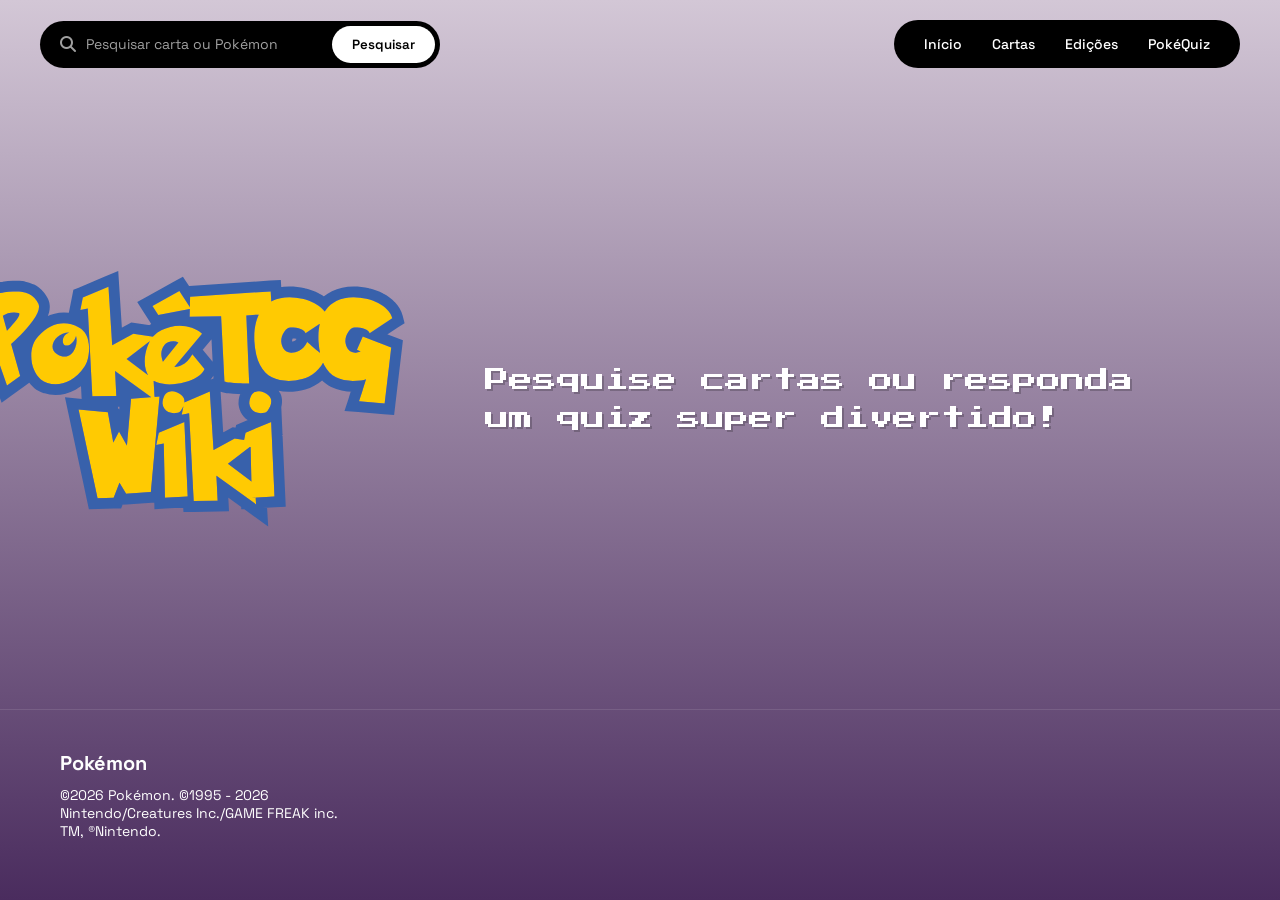
==== commit 05ec2d46: "Update index.html" ====
--- a/index.html
+++ b/index.html
@@ -6,7 +6,7 @@
     <meta name="viewport" content="width=device-width, initial-scale=1.0, minimum-scale=1.0">
     <title>PokéTCG Wiki</title>
     <link rel="stylesheet" href="style.css">
-    <link rel="icon" href="../images/pokebola.png" type="image/png">
+    <link rel="icon" href="images/pokebola.png" type="image/png">
     <link rel="preconnect" href="https://fonts.googleapis.com">
     <link rel="preconnect" href="https://fonts.gstatic.com" crossorigin>
     <link href="https://fonts.googleapis.com/css2?family=Press+Start+2P&family=Space+Grotesk:wght@300..700&display=swap" rel="stylesheet">
